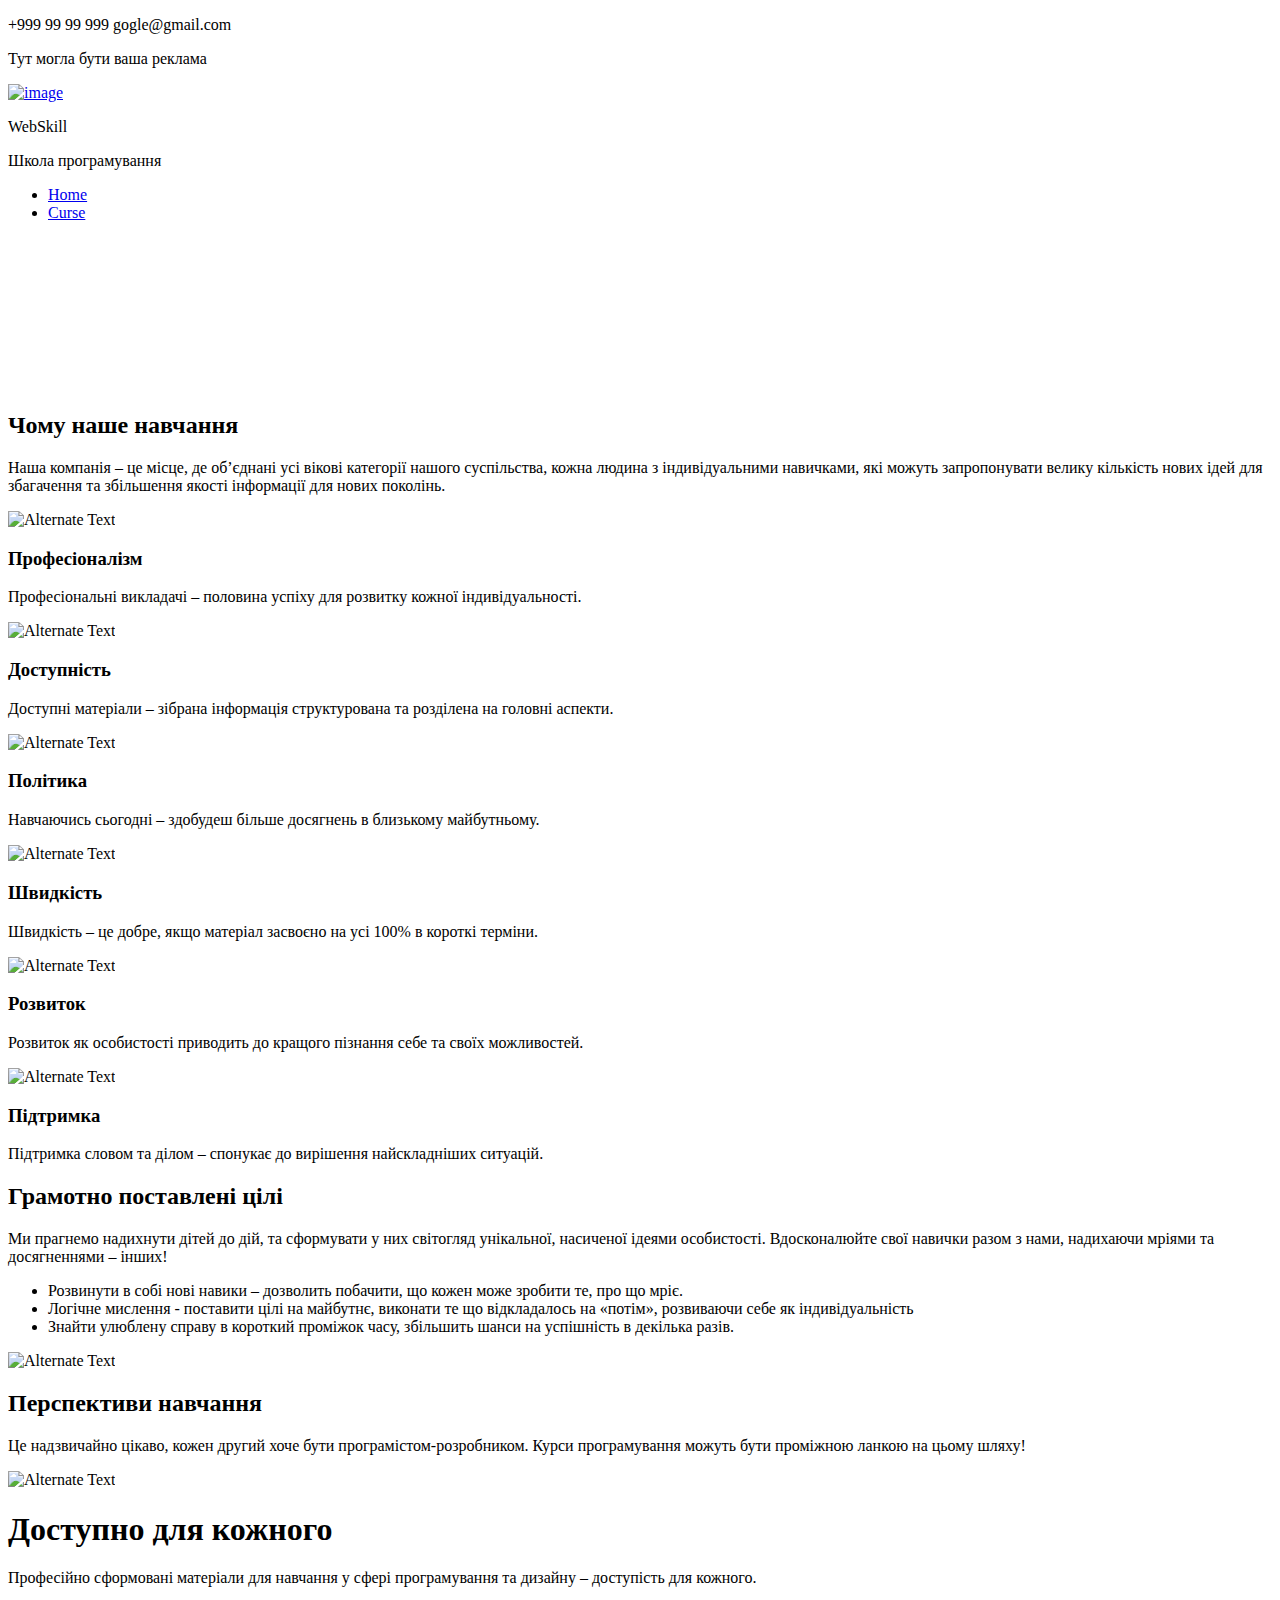
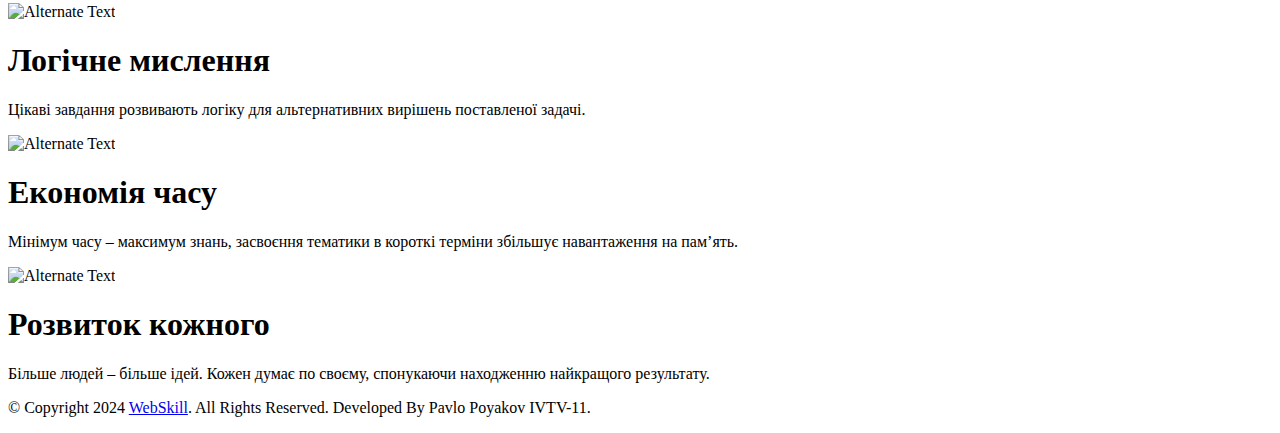
==== index.html @ a6156efb "Update and rename HTMLPage1.html to index.html" ====
﻿<!DOCTYPE html>

<html lang="en" xmlns="http://www.w3.org/1999/xhtml">
<head>


    <meta charset="utf-8" />
    <title>Home</title>
    <link href="static/style/style.css" rel="stylesheet">

</head>

<body>
    <header>
        <div class="toplane">
            <p>+999 99 99 999 gogle@gmail.com</p>
        </div>
    </header>
    <div class="main">
        <div class="left-bar">
            <p> Тут могла бути ваша реклама</p>
        </div>
        <div class="central">
            <Section>
                <div class="head">
                    <div class="logo">
                        <a href="\"><img src="static\image\cropped-ukraine-2020x2048.png" alt="image" width="70"></a>
                        <div>
                            <p> WebSkill </p>
                            <p> Школа програмування</p>
                        </div>
                    </div>
                    <nav>
                        <ul>
                            <li><a href="\">Home</a></li>
                            <li><a href="\HTMLPage2.html">Curse</a></li>
                        </ul>
                    </nav>
                </div>
                <div class="video">

                <video autoplay loop muted  width="500px">
                        <source src="static\image\hight_tech.mp4" type="video/mp4">
                </video>

                </div>
                <div class="header-section">

                    <h2>Чому наше навчання</h2>
                    <p>
                        Наша компанія – це місце, де об’єднані усі вікові категорії нашого суспільства, кожна людина з індивідуальними навичками, які можуть запропонувати велику кількість нових ідей для збагачення та збільшення якості інформації для нових поколінь.
                    </p>
                </div>
                <div class="conteiner">
                    <div class="box">
                        <img src="static\image\free-icon-check-mark-5291043.png#" alt="Alternate Text" height="40" width="40" />
                        <h3>Професіоналізм</h3>
                        <p>
                            Професіональні викладачі – половина успіху для розвитку кожної індивідуальності.
                        </p>
                    </div>

                    <div class="box">
                        <img src="static\image\free-icon-check-mark-5291043.png#" alt="Alternate Text" height="40" width="40" />
                        <h3>Доступність</h3>
                        <p>
                            Доступні матеріали – зібрана інформація структурована та розділена на головні аспекти.
                        </p>
                    </div>

                    <div class="box">
                        <img src="static\image\free-icon-check-mark-5291043.png#" alt="Alternate Text" height="40" width="40" />
                        <h3>Політика</h3>
                        <p>Навчаючись сьогодні – здобудеш більше досягнень в близькому майбутньому.</p>

                    </div>


                    <div class="box">
                        <img src="static\image\free-icon-check-mark-5291043.png#" alt="Alternate Text" height="40" width="40" />
                        <h3>Швидкість</h3>
                        <p>
                            Швидкість – це добре, якщо матеріал засвоєно на усі 100% в короткі терміни.
                        </p>

                    </div>

                    <div class="box">
                        <img src="static\image\free-icon-check-mark-5291043.png#" alt="Alternate Text" height="40" width="40" />
                        <h3>Розвиток</h3>
                        <p>
                            Розвиток як особистості приводить до кращого пізнання себе та своїх можливостей.
                        </p>

                    </div>

                    <div class="box">
                        <img src="static\image\free-icon-check-mark-5291043.png#" alt="Alternate Text" height="40" width="40" />
                        <h3>Підтримка</h3>
                        <p>
                            Підтримка словом та ділом – спонукає до вирішення найскладніших ситуацій.
                        </p>
                    </div>
                </div>

                <div class="features">
                    <div class="title-text">
                        <div class="title">
                            <h2>Грамотно поставлені цілі</h2>
                        </div>
                        <div>
                            <p>Ми прагнемо надихнути дітей до дій, та сформувати у них світогляд унікальної, насиченої ідеями особистості. Вдосконалюйте свої навички разом з нами, надихаючи мріями та досягненнями – інших!</p>
                        </div>
                        <ul>
                            <li>Розвинути в собі нові навики – дозволить побачити, що кожен може зробити те, про що мріє.</li>
                            <li>Логічне мислення - поставити цілі на майбутнє, виконати те що відкладалось на «потім», розвиваючи себе як індивідуальність</li>
                            <li>Знайти улюблену справу в короткий проміжок часу, збільшить шанси на успішність в декілька разів.</li>
                        </ul>
                    </div>
                    <img src="static\image\sholl-robot.jpg" alt="Alternate Text" width="45%" />
                </div>
                <div class="prospect">
                    <div class="study">
                        <h2> <span>Перспективи</span> навчання</h2>
                        <p>Це надзвичайно цікаво, кожен другий хоче бути програмістом-розробником. Курси програмування можуть бути проміжною ланкою на цьому шляху!</p>
                    </div>
                    <div class="conteiner">
                        <div class="box">
                            <img src="static\image\free-icon-check-mark-5291043.png#" alt="Alternate Text"
                            width="40px"/>
                            <p>
                                <h1>Доступно для кожного</h1>
                                Професійно сформовані матеріали для навчання у сфері програмування та дизайну – доступість для кожного.
                            </p>
                        </div>
                        <div class="box">
                            <img src="static\image\free-icon-check-mark-5291043.png#" alt="Alternate Text"
                            width="40px" />
                            <p>
                                <h1>Логічне мислення</h1>
                                Цікаві завдання розвивають логіку для альтернативних вирішень поставленої задачі.
                            </p>
                        </div>
                        <div class="box">
                            <img src="static\image\free-icon-check-mark-5291043.png#" alt="Alternate Text"
                            width="40px" />
                            <p>
                                <h1>Економія часу</h1>
                                Мінімум часу – максимум знань, засвоєння тематики в короткі терміни збільшує навантаження на пам’ять.
                            </p>
                        </div>
                        <div class="box">
                            <img src="static\image\free-icon-check-mark-5291043.png#" alt="Alternate Text"
                            width="40px" />
                            <p>
                                <h1>Розвиток кожного</h1>
                                Більше людей – більше ідей. Кожен думає по своєму, спонукаючи находженню найкращого результату.
                            </p>

                        </div>
                    </div>
                </div>
            </Section>


        </div>

        <div class="right-bar">
        </div>

    </div>

    <Footer>
        <div class="foot">
            <p>© Copyright 2024 <a href="C:\Users\vizer\Desktop\My_html\Proj-1\HTMLPage1.html">WebSkill</a>. All Rights Reserved. Developed By Pavlo Poyakov IVTV-11.</p>

        </div>
    </Footer>

</body>


</html>
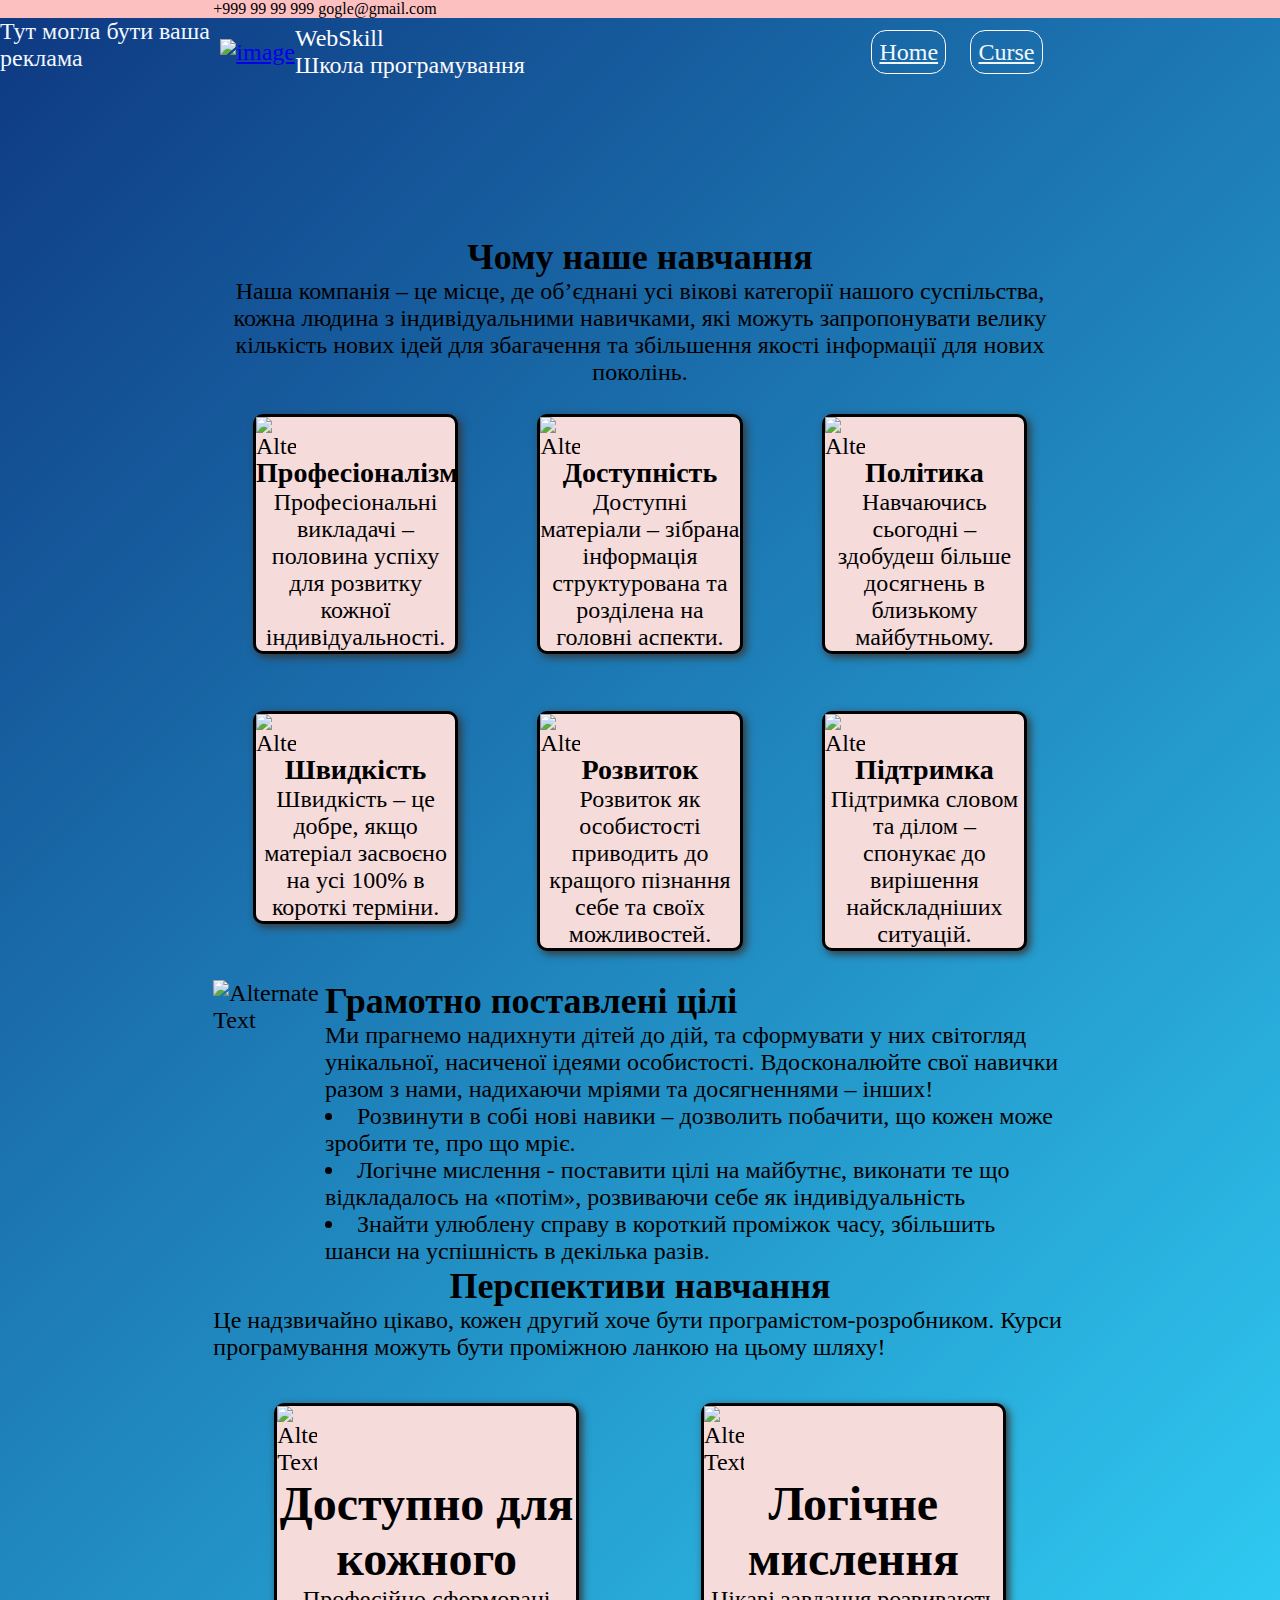
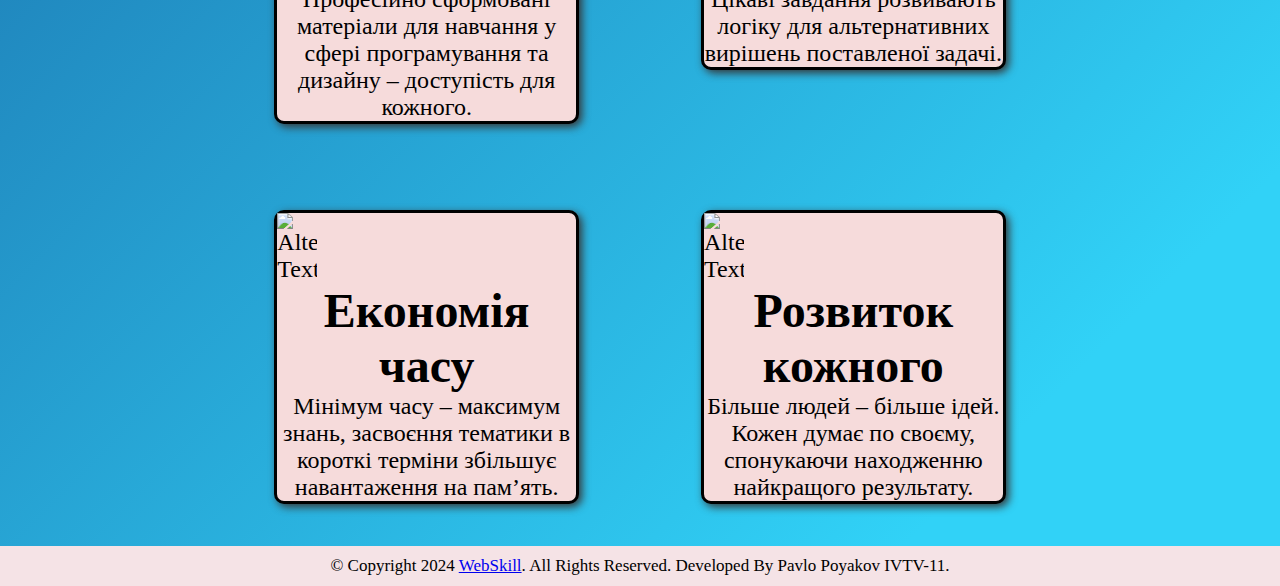
==== commit e043ee2c: "Update index.html" ====
--- a/index.html
+++ b/index.html
@@ -24,7 +24,7 @@
             <Section>
                 <div class="head">
                     <div class="logo">
-                        <a href="\"><img src="static\image\cropped-ukraine-2020x2048.png" alt="image" width="70"></a>
+                        <a href="/"><img src="static\image\cropped-ukraine-2020x2048.png" alt="image" width="70"></a>
                         <div>
                             <p> WebSkill </p>
                             <p> Школа програмування</p>
@@ -32,8 +32,8 @@
                     </div>
                     <nav>
                         <ul>
-                            <li><a href="\">Home</a></li>
-                            <li><a href="\HTMLPage2.html">Curse</a></li>
+                            <li><a href="/">Home</a></li>
+                            <li><a href="HTMLPage2.html">Curse</a></li>
                         </ul>
                     </nav>
                 </div>
@@ -117,7 +117,7 @@
                             <li>Знайти улюблену справу в короткий проміжок часу, збільшить шанси на успішність в декілька разів.</li>
                         </ul>
                     </div>
-                    <img src="static\image\sholl-robot.jpg" alt="Alternate Text" width="45%" />
+                    <img src="static\image\sholl-robot.jpg" alt="Alternate Text" width="300" />
                 </div>
                 <div class="prospect">
                     <div class="study">
@@ -172,7 +172,7 @@
 
     <Footer>
         <div class="foot">
-            <p>© Copyright 2024 <a href="C:\Users\vizer\Desktop\My_html\Proj-1\HTMLPage1.html">WebSkill</a>. All Rights Reserved. Developed By Pavlo Poyakov IVTV-11.</p>
+            <p>© Copyright 2024 <a href="/">WebSkill</a>. All Rights Reserved. Developed By Pavlo Poyakov IVTV-11.</p>
 
         </div>
     </Footer>
--- a/static/style/style.css
+++ b/static/style/style.css
@@ -0,0 +1,194 @@
+﻿*{
+    margin:0;
+    padding :0;
+}
+body {
+    background: linear-gradient(135deg, #0e3882 0%, #31d2f7 88%);
+    font-size :24px;
+}
+header {
+    display: grid;
+    grid-template-columns: repeat(12,1fr);
+    background-color: #fcc0c0
+}
+.toplane{
+    grid-column:3/11;
+    font-size:16px;
+}
+.main{
+    display:grid;
+    grid-template-columns:repeat(12,1fr) ;
+}
+.left-bar{
+    grid-column:1/3;
+    color:aliceblue;
+}
+.central {
+    grid-column: 3/11;
+   /* background-color:#59ebfae6;*/
+}
+.right-bar {
+    grid-column: 11/13;
+}
+
+
+
+/*LOGO*/
+
+
+
+.logo {
+    display: inline-flex;
+    flex-direction: row;
+    align-items :center;
+    padding:7px;
+}
+
+.logo>div{
+   display:inline-flex;
+   flex-direction:column;
+   align-items: flex-start;
+   text-align: center;
+   color:snow;
+}
+
+.logo>div>img{
+    float:left;
+}
+
+/*NAVIGATE PANEL*/
+
+.head {
+display:flex;
+justify-content:space-between;
+}
+.head>nav{
+    display:flex;
+    justify-content:center;
+    justify-items:center;
+    align-items:center;
+}
+.head>nav>ul{
+    display:flex;
+    list-style:none;
+    color:snow;
+}
+.head>nav>ul>li{
+    color:snow;
+    display:block;
+    padding:0.3em;
+    border-style:solid;
+    border-width:0.2px;
+    border-radius:15px;
+    margin-right:1em;
+}
+.head>nav>ul>li:hover{
+    background-color:#26a1ff
+}
+.head>nav>ul>li>a{
+    color:aliceblue;
+}
+.header-section{
+   text-align:center;
+}
+
+.video {
+    display: flex;
+    justify-content: center;
+    justify-items: center;
+    align-items: center;
+    animation: myAnim 6s linear 0s infinite normal forwards;
+}
+@keyframes myAnim {
+    0% {
+        transform: scale3d(1, 1, 1);
+    }
+
+    30% {
+        transform: scale3d(1.25, 0.75, 1);
+    }
+
+    40% {
+        transform: scale3d(0.75, 1.25, 1);
+    }
+
+    50% {
+        transform: scale3d(1.15, 0.85, 1);
+    }
+
+    65% {
+        transform: scale3d(0.95, 1.05, 1);
+    }
+
+    75% {
+        transform: scale3d(1.05, 0.95, 1);
+    }
+
+    100% {
+        transform: scale3d(1, 1, 1);
+    }
+}
+
+.conteiner{
+    display: grid;
+    grid-template-columns: 1fr 1fr 1fr;
+    justify-items:center;
+}
+
+.box {
+    background-color: #f6dbdb;
+    display: flex;
+    flex-direction: column;
+    width:70%;
+    height:fit-content;
+    text-align: center;
+    border-style: solid;
+    border-radius: 10px;
+    border-width: 3px;
+    margin-top: 10%;
+    margin-bottom: 10%;
+    box-shadow: 3px 3px 8px 0px #363636;
+   
+}
+
+
+.features {
+    display: flex;
+    flex-direction: row-reverse;
+}
+.title-text {
+    display: flex;
+    flex-direction:column;
+    padding-left: 4px;
+    padding-right: 4px;
+}
+.title-text>ul>li{
+    flex-direction:column;
+    justify-content: space-between;
+}
+
+.title-text>ul{
+    list-style: disc inside;
+
+}
+.prospect > .study {
+    display: flex;
+    flex-direction:column;
+    justify-content: center;
+    justify-items: center;
+    align-items: center;
+}
+
+.prospect>.conteiner{
+    grid-template-columns:1fr 1fr;
+}
+footer{
+    background-color:#f5e3e6
+}
+footer>.foot{
+    display:flex;
+    justify-content: center;
+    justify-items: center;
+    padding: 10px;
+    font-size:17px;
+}
